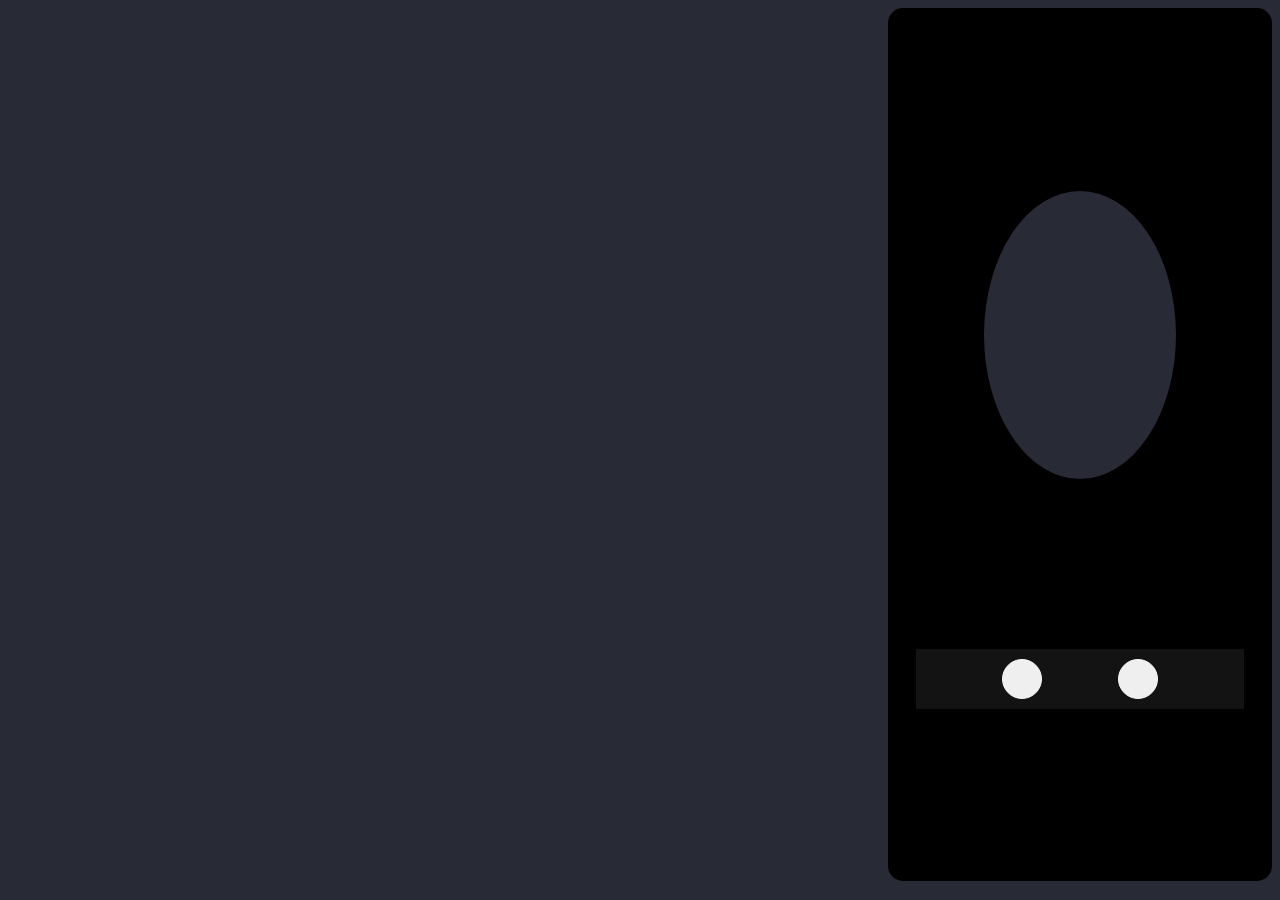
==== TCC/index.html @ 9e940882 "Tcc" ====
<!DOCTYPE html>
<html lang="en">
<head>
    <meta charset="UTF-8">
    <meta name="viewport" content="width=device-width, initial-scale=1.0">
    <title>Portifólio</title>
    <link rel="stylesheet" href="style.css">
    <script src="script.js"></script>
</head>
    <body>
        <div class="aba">
            <div class="container-img"><img src=""></div>
            <div class="container-links">
                <button class="botoes" id="git"></button>
                <button class="botoes" id="ig"></button>
            </div>
        </div>
    </body>
</html>
---- TCC/style.css ----
@import url('https://fonts.googleapis.com/css2?family=Montserrat:ital,wght@0,100..900;1,100..900&display=swap');

/* * {
} */

body {
    background-color: #282A36;
    display: grid;
    gap: 20px;
}

.aba {
    width: 30vw;
    height: 97vh;
    justify-self: right;
    background-color: black;
    border-radius: 15px;
    
    display: flex;
    flex-direction: column;
    align-items: center;
    justify-content: center;
}

.container-img {
    border-radius: 50%;
    background-color: #282A36;
    width: 15vw;
    height: 32vh;
    margin-top: 50px;
    margin-bottom: 70px;
}

.container-links {
    background-color: #131313;
    width: 80%;
    height: 40px;
    padding: 10px;
    margin-top: 100px;
    margin-bottom: 40px;

    align-self: center;

    display: flex;
    align-items: center;
    justify-content: space-evenly;
}

.botoes {
    height: 100%;
    width: 40px;
    background-color: blacks;
    border: 1px solid whitesmoke;
    border-radius: 50%;
}
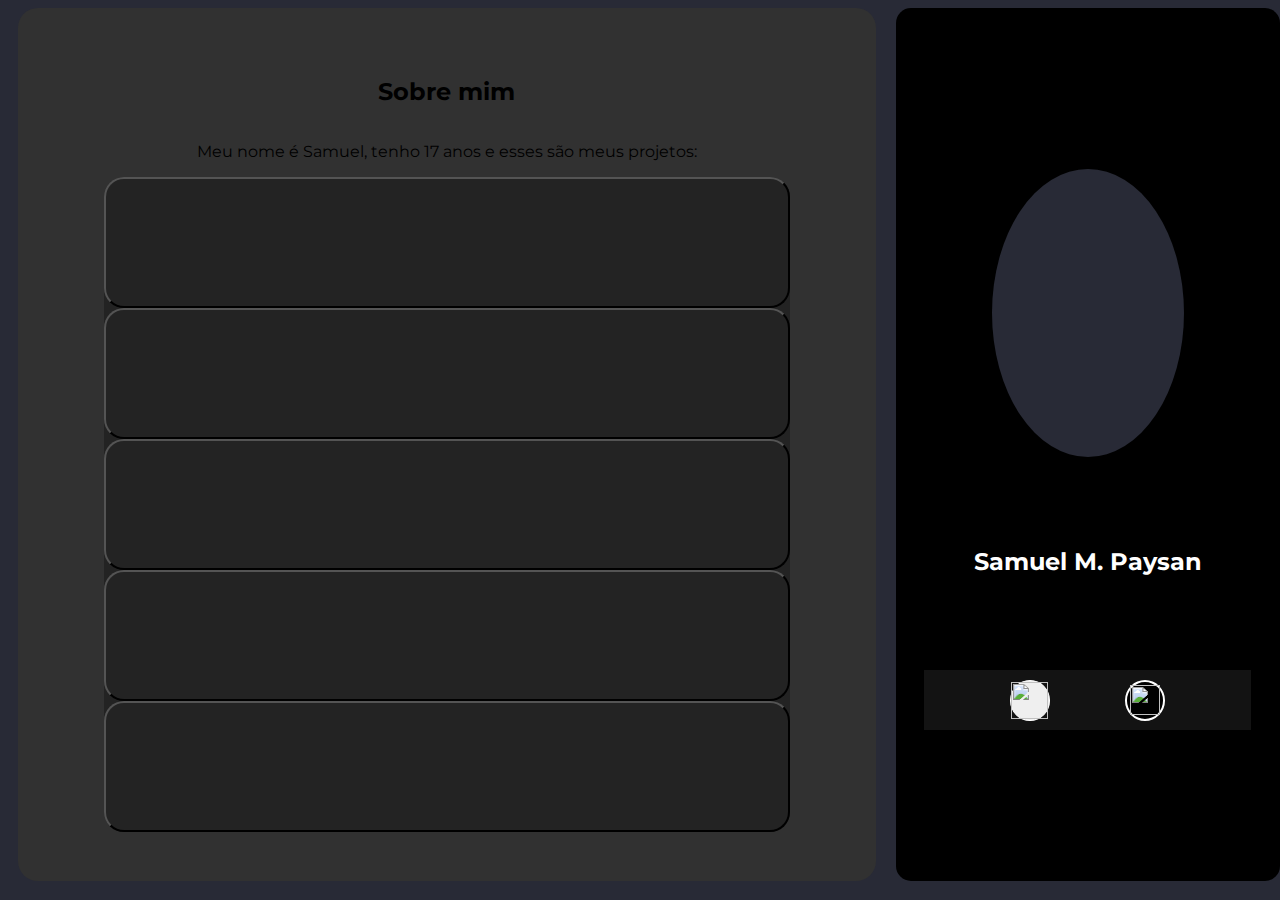
==== commit e583ca11: "TCC" ====
--- a/TCC/index.html
+++ b/TCC/index.html
@@ -7,12 +7,26 @@
     <link rel="stylesheet" href="style.css">
     <script src="script.js"></script>
 </head>
+
     <body>
+        <main class="main">
+            <h2 class="texto" id="titulo">Sobre mim</h2>
+            <p class="texto" id="conteudo">Meu nome é Samuel, tenho 17 anos e esses são meus projetos:</p>
+            <div class="container-projetos">
+                <button class="prjt"><img src=""></button>
+                <button class="prjt"><img src=""></button>
+                <button class="prjt"><img src=""></button>
+                <button class="prjt"><img src=""></button>
+                <button class="prjt"><img src=""></button>
+            </div>
+        </main>
+
         <div class="aba">
             <div class="container-img"><img src=""></div>
+            <h2 class="nome">Samuel M. Paysan</h2>
             <div class="container-links">
-                <button class="botoes" id="git"></button>
-                <button class="botoes" id="ig"></button>
+                <button class="botoes" id="git"><img class="git-btn" src="https://cdn-icons-png.flaticon.com/512/25/25231.png"></button>
+                <button class="botoes" id="ig"><img class="ig-btn" src="https://www.pngkey.com/png/full/1-19361_watercolor-instagram-icon-png-instagram-logo-white-on.png"></button>
             </div>
         </div>
     </body>
--- a/TCC/style.css
+++ b/TCC/style.css
@@ -1,7 +1,8 @@
 @import url('https://fonts.googleapis.com/css2?family=Montserrat:ital,wght@0,100..900;1,100..900&display=swap');
 
-/* * {
-} */
+* {
+    font-family: "Montserrat", sans-serif;
+}
 
 body {
     background-color: #282A36;
@@ -9,9 +10,47 @@
     gap: 20px;
 }
 
+.main {
+    background-color: rgb(49, 49, 49);
+    width: 67vw;
+    height: 97vh;
+
+    display: flex;
+    align-items: center;
+    justify-content: center;
+    flex-direction: column;
+
+    grid-row: 1;
+    margin-left: 10px;
+    justify-self: left;
+    border-radius: 20px;
+}
+
+.texto {
+    justify-self: center;
+}
+
+.container-projetos {
+    width: 80%;
+    height: 75%;
+    border-radius: 20px;
+
+    display: grid;
+    grid-row: 1 / 2;
+    grid-column: 1 / 3;
+
+    background-color: rgb(35, 35, 35);
+}
+
+.prjt {
+    border-radius: 20px;
+    background-color: transparent;
+}
+
 .aba {
     width: 30vw;
     height: 97vh;
+    grid-row: 1;
     justify-self: right;
     background-color: black;
     border-radius: 15px;
@@ -31,12 +70,16 @@
     margin-bottom: 70px;
 }
 
+.nome {
+    color: white;
+}
+
 .container-links {
     background-color: #131313;
     width: 80%;
     height: 40px;
     padding: 10px;
-    margin-top: 100px;
+    margin-top: 75px;
     margin-bottom: 40px;
 
     align-self: center;
@@ -47,9 +90,28 @@
 }
 
 .botoes {
-    height: 100%;
+    height: 101%;
     width: 40px;
     background-color: blacks;
-    border: 1px solid whitesmoke;
+    border: 1px solid rgb(255, 255, 255);
     border-radius: 50%;
+    display: flex;
+    justify-content: center;
+    align-items: center;
+    grid-row: 1 / 2;
+}
+
+#ig {
+    background-color: black;
+    border: 2px solid rgb(255, 255, 255);
+}
+
+.git-btn {
+    width: 37px;
+    height: 100%;
+}
+
+.ig-btn {
+    width: 30px;
+    height: 30px;
 }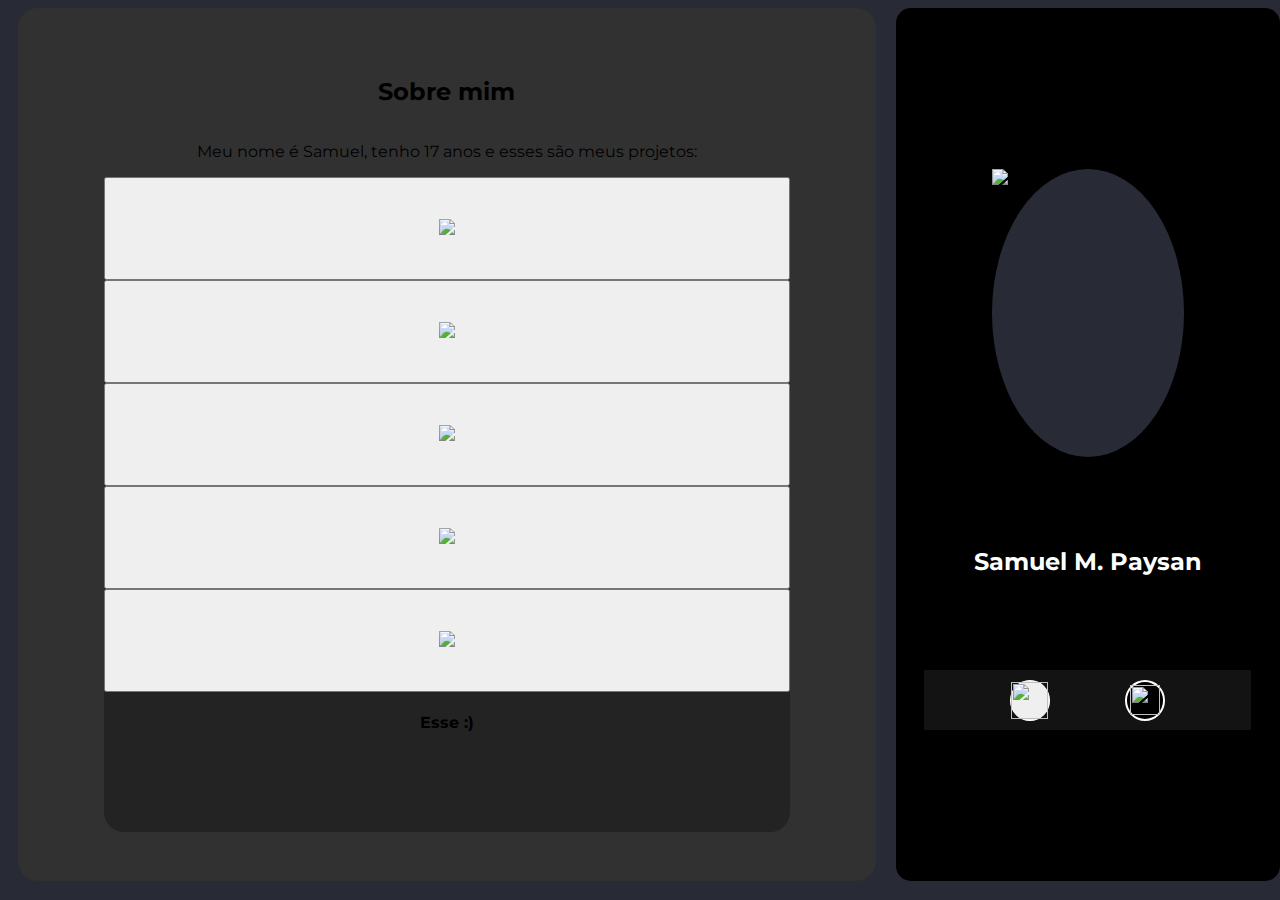
==== commit 8ba7fbcb: "TCC" ====
--- a/TCC/index.html
+++ b/TCC/index.html
@@ -13,21 +13,25 @@
             <h2 class="texto" id="titulo">Sobre mim</h2>
             <p class="texto" id="conteudo">Meu nome é Samuel, tenho 17 anos e esses são meus projetos:</p>
             <div class="container-projetos">
-                <button class="prjt"><img src=""></button>
-                <button class="prjt"><img src=""></button>
-                <button class="prjt"><img src=""></button>
-                <button class="prjt"><img src=""></button>
-                <button class="prjt"><img src=""></button>
+                <button class="prjts" id="prjt1"><img src="blob:https://photos.onedrive.com/9767bef9-ff55-4953-85bd-7467bafb6135"></button>
+                <button class="prjts" id="prjt2"><img src="blob:https://photos.onedrive.com/49094e50-4a59-46c0-8114-9cba75b032f2"></button>
+                <button class="prjts" id="prjt3"><img src="blob:https://photos.onedrive.com/ef80d6c8-9beb-46ff-b678-93319dbf8aab"></button>
+                <button class="prjts" id="prjt4"><img src="blob:https://photos.onedrive.com/cb9fdd09-6cb5-488d-9865-6797348e7a00"></button>
+                <button class="prjts" id="prjt5"><img src="blob:https://photos.onedrive.com/f2b130cb-432b-44f5-8abc-88931b5bef5e"></button>
+                <h4 class="texto" id="esse">Esse :)</h4>
             </div>
         </main>
 
         <div class="aba">
-            <div class="container-img"><img src=""></div>
+            <div class="container-img"><img src="https://yt3.ggpht.com/9pB1ZL-po1CFwZQTLCFbvJ_KEKR9wXAC3ATrLIo-ezFc-VAk_9uvg10QFZ0cOJ_tWeWtz3qFXg=s600-c-k-c0x00ffffff-no-rj-rp-mo" class="perfil"></div>
             <h2 class="nome">Samuel M. Paysan</h2>
             <div class="container-links">
-                <button class="botoes" id="git"><img class="git-btn" src="https://cdn-icons-png.flaticon.com/512/25/25231.png"></button>
-                <button class="botoes" id="ig"><img class="ig-btn" src="https://www.pngkey.com/png/full/1-19361_watercolor-instagram-icon-png-instagram-logo-white-on.png"></button>
+                <button class="botoes" id="git" onclick="document.location='https://github.com/Chronal-01'"><img class="git-btn" src="https://cdn-icons-png.flaticon.com/512/25/25231.png"></button>
+                <button class="botoes" id="ig" onclick="document.location='https://www.instagram.com/samuel_paysan/'"><img class="ig-btn" src="https://www.pngkey.com/png/full/1-19361_watercolor-instagram-icon-png-instagram-logo-white-on.png"></button>
             </div>
         </div>
     </body>
-</html>+</html>
+
+
+<!-- A, 5, 11, 15, 16 -->